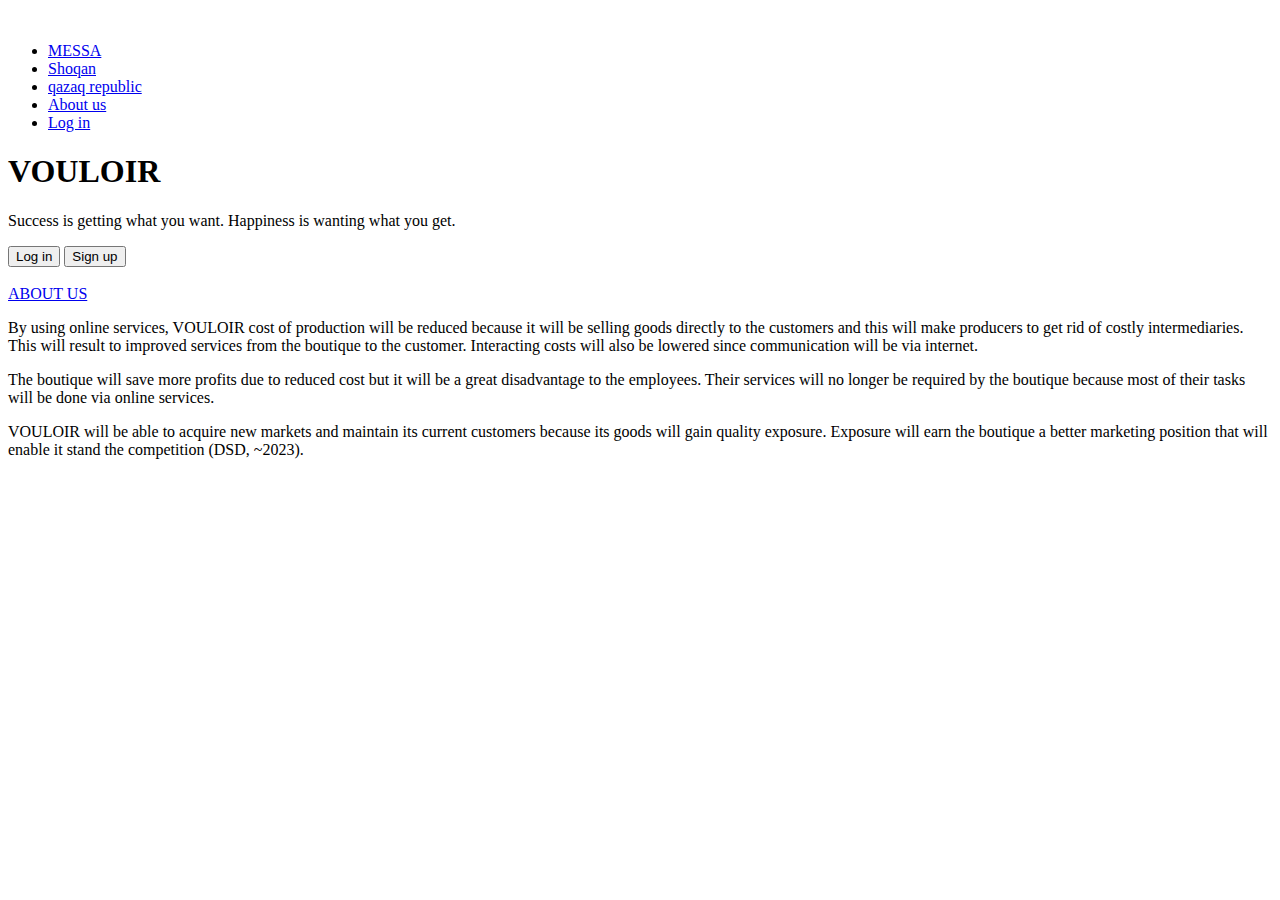
==== index.html @ 35f4ad2e "backend" ====
<!DOCTYPE html>
<html lang="en">
<head>
    <meta charset="UTF-8">
    <meta http-equiv="X-UA-Compatible" content="IE=edge">
    <meta name="viewport" content="width=device-width, initial-scale=1.0">
    <link rel="stylesheet" href="style.css">
    <link href="https://fonts.googleapis.com/css2?family=Montserrat:wght@500&display=swap" rel="stylesheet">
    <link rel="icon" href="C:\Users\asus\Documents\GitHub\FInal_Project\mainphotos\vouloir-logos_transparent.png">  
    <title>VOULOIR</title>
  
</head>
<body>
    <div class="banner">
        <div class="navbar">
            <img src="mainphotos\vouloir-logos_transparent.png" class="logo" alt="">
            <ul>
                <li><a href="messa.html">MESSA</a></li>
                <li><a href="shoqan.html">Shoqan</a></li>
                <li><a href="qr.html">qazaq republic</a></li>
                <li><a href="inup/index.php">About us</a></li>
                <li><a href="#">Log in</a></li>
            </ul>
        </div>

        <div class="content">
            <h1>VOULOIR</h1>
            <p>Success is getting what you want. Happiness is wanting what you get.</p>

            <div>
                <button type="button"><span></span>Log in</button>
                <button type="button"><span></span>Sign up</button>
            </div>
        </div>
        </div>
        <div class="ab">
            <img src="mainphotos\vouloir-logos.jpeg" alt="" class="imglogoabout">
            <div class="abpa">
            <a href="@" class="text2">ABOUT US</a>
            <p>By using online services, VOULOIR cost of production will be reduced because it will be selling goods directly to the customers and this will make producers to get rid of costly intermediaries. This will result to improved services from the boutique to the customer. Interacting costs will also be lowered since communication will be via internet.</p>
            <p>The boutique will save more profits due to reduced cost but it will be a great disadvantage to the employees. Their services will no longer be required by the boutique because most of their tasks will be done via online services.</p>
            <p>VOULOIR will be able to acquire new markets and maintain its current customers because its goods will gain quality exposure. Exposure will earn the boutique a better marketing position that will enable it stand the competition (DSD, ~2023).</p>
        </div></div>
    </div>
</body>
</html>
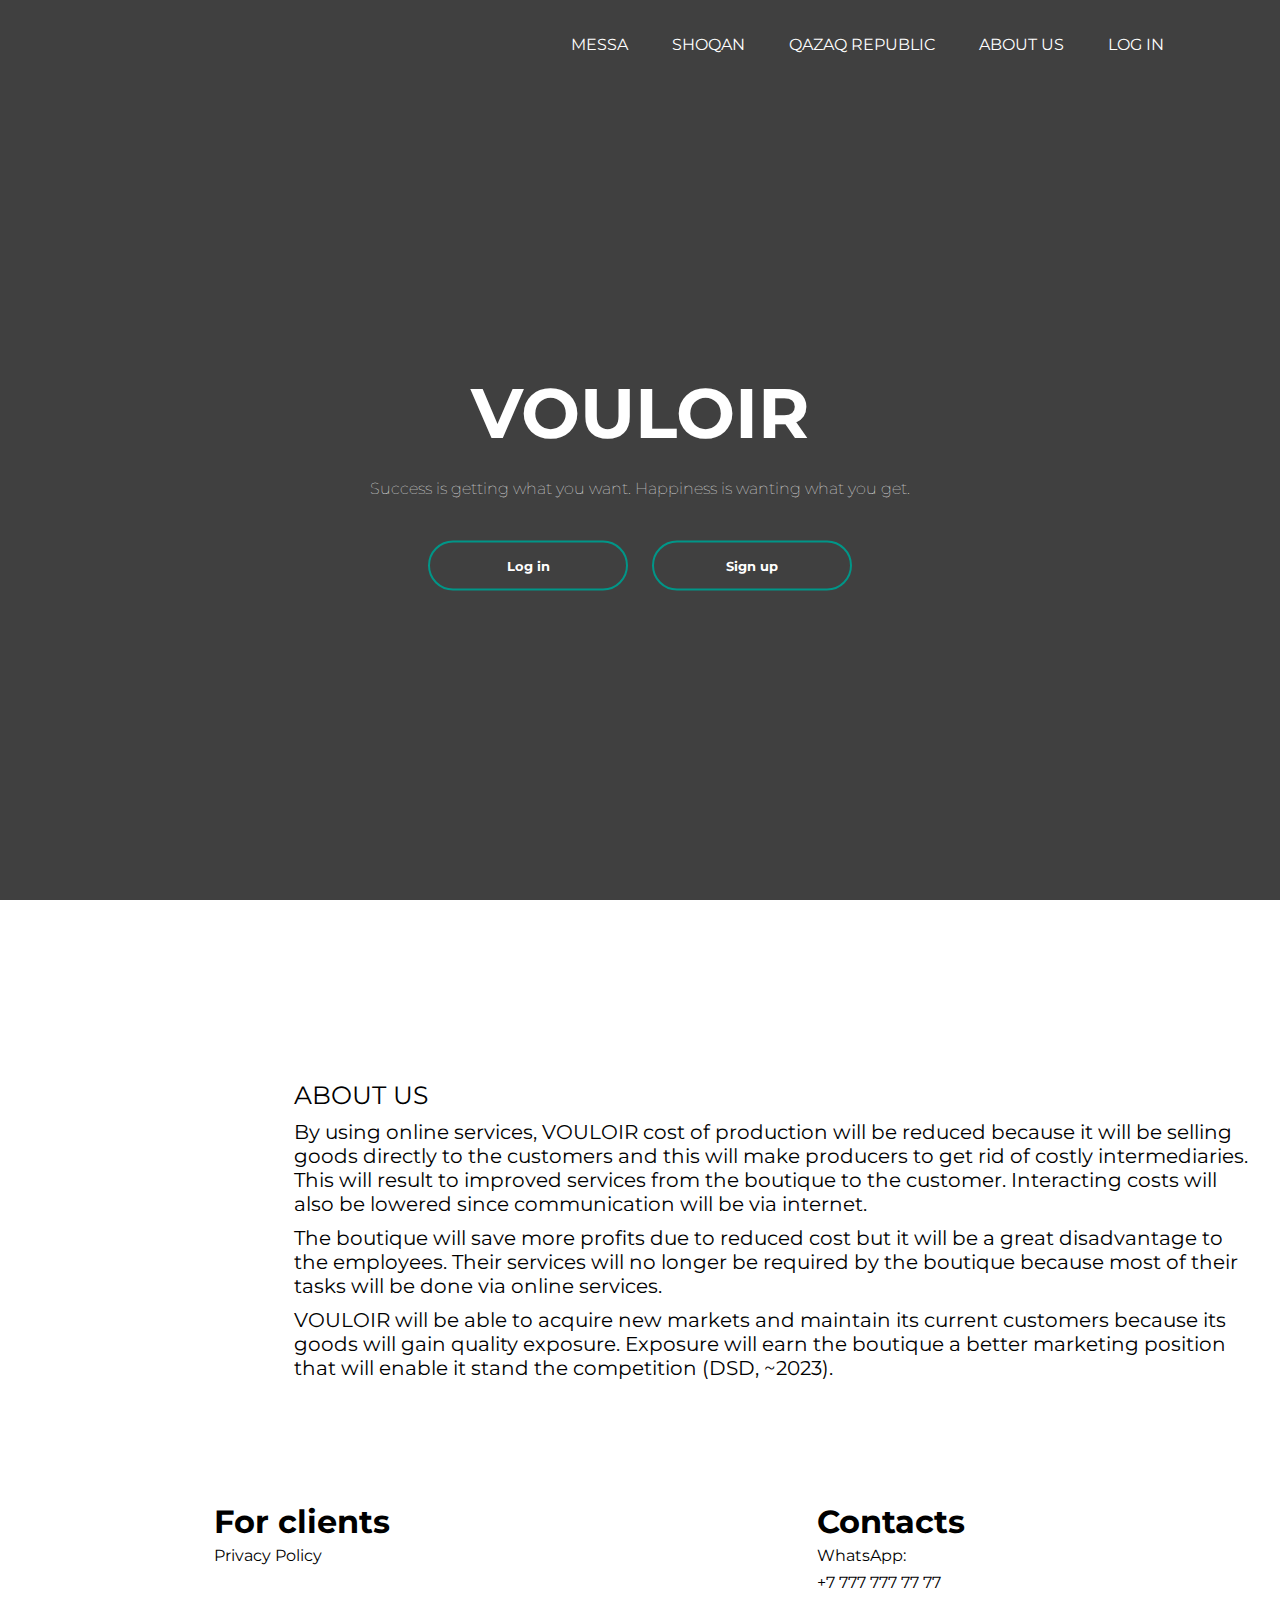
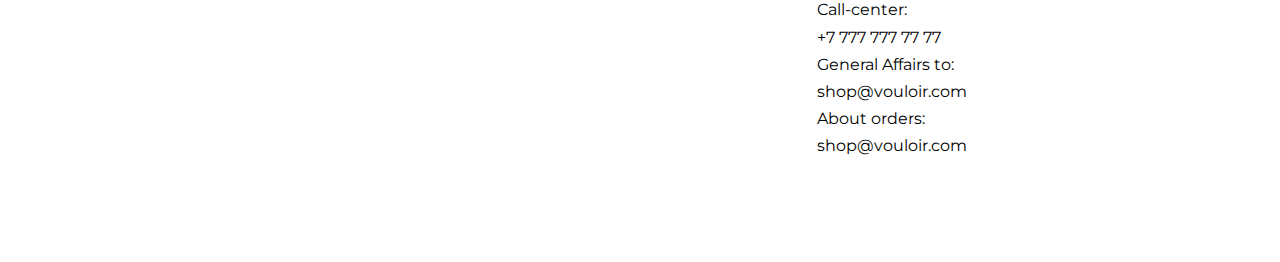
==== commit ee6ff025: "finished" ====
--- a/index.html
+++ b/index.html
@@ -16,10 +16,10 @@
             <img src="mainphotos\vouloir-logos_transparent.png" class="logo" alt="">
             <ul>
                 <li><a href="messa.html">MESSA</a></li>
-                <li><a href="shoqan.html">Shoqan</a></li>
+                <li><a href="shoqan.php">Shoqan</a></li>
                 <li><a href="qr.html">qazaq republic</a></li>
-                <li><a href="inup/index.php">About us</a></li>
-                <li><a href="#">Log in</a></li>
+                <li><a href="#aboutus">About us</a></li>
+                <li><a href="inup1/">Log in</a></li>
             </ul>
         </div>
 
@@ -28,19 +28,31 @@
             <p>Success is getting what you want. Happiness is wanting what you get.</p>
 
             <div>
-                <button type="button"><span></span>Log in</button>
-                <button type="button"><span></span>Sign up</button>
+                <a href="inup1/index.php"><button type="button" ><span></span>Log in</button></a>
+                <a href="inup1/signup.php"><button type="button"><span></span>Sign up</button></a>
             </div>
         </div>
         </div>
         <div class="ab">
             <img src="mainphotos\vouloir-logos.jpeg" alt="" class="imglogoabout">
-            <div class="abpa">
+            <div class="abpa" id="aboutus">
             <a href="@" class="text2">ABOUT US</a>
             <p>By using online services, VOULOIR cost of production will be reduced because it will be selling goods directly to the customers and this will make producers to get rid of costly intermediaries. This will result to improved services from the boutique to the customer. Interacting costs will also be lowered since communication will be via internet.</p>
             <p>The boutique will save more profits due to reduced cost but it will be a great disadvantage to the employees. Their services will no longer be required by the boutique because most of their tasks will be done via online services.</p>
             <p>VOULOIR will be able to acquire new markets and maintain its current customers because its goods will gain quality exposure. Exposure will earn the boutique a better marketing position that will enable it stand the competition (DSD, ~2023).</p>
         </div></div>
-    </div>
+        <div class="last_text">
+            <div class="col1">
+                <h1>For clients</h1>
+                <p href="https://www.crystal-rose.com/uploads/docs/cr_privacy_policy.pdf"> Privacy Policy</p>
+            </div>
+            <div class="col2">
+                <h1>Contacts</h1>
+                <p>WhatsApp: <br><a href="https://api.whatsapp.com/send?phone=+77000000000">+7 777 777 77 77</a> <br> Call-center: <br> <a href="">+7 777 777 77 77</a> 
+                   <br> General Affairs to: <br><a href="">shop@vouloir.com</a> <br>About orders: <br><a href="">shop@vouloir.com</a></p>
+            </div>
+            
+        </div>
+   
 </body>
 </html>--- a/style.css
+++ b/style.css
@@ -0,0 +1,163 @@
+* {
+    margin: 0;
+    padding: 0;
+    font-family:  'Montserrat', sans-serif;
+}
+
+.banner {
+    width: 100%;
+    height: 100vh;
+    background-image: 
+    linear-gradient(rgba(0,0,0,0.75), rgba(0,0,0,0.75)), 
+    url('https://png.pngtree.com/thumb_back/fh260/background/20210609/pngtree-3d-render-online-shopping-with-mobile-and-bag-image_727266.jpg');
+    background-size: cover;
+}
+
+.navbar {
+    width: 85%;
+    margin: auto;
+    padding: 35px 0;
+    display: flex;
+    align-items: center;
+    justify-content: space-between;
+}
+
+.logo {
+    width: 220px;
+    cursor: pointer;
+}
+
+.navbar ul li{
+    list-style: none;
+    display: inline-block;
+    margin: 0 20px;
+    position: relative;
+}
+
+.navbar ul li a {
+    text-decoration: none;
+    color: #fff;
+    text-transform: uppercase;
+}
+
+.navbar ul li::after {
+    content: '';
+    height: 3px;
+    width: 0;
+    background: #009688;
+    position: absolute;
+    left: 0;
+    bottom: -10px;
+    transition: 0.5s;
+}
+
+.navbar ul li:hover::after {
+    width: 100%;
+}
+
+.content {
+    width: 100%;
+    position: absolute;
+    top: 50%;
+    transform: translateY(-50%);
+    text-align: center;
+    color: #fff;
+}
+
+.content h1 {
+    font-size: 70px;
+    margin-top: 80px;
+}
+
+.content p {
+    margin: 20px auto;
+    font-weight: 100;
+    line-height: 25px;
+}
+
+button {
+    width: 200px;
+    padding: 15px 0;
+    text-align: center;
+    margin: 20px 10px;
+    border-radius: 25px;
+    font-weight: bold;
+    border: 2px solid #009688;
+    background: transparent;
+    color: #fff;
+    cursor: pointer;
+    position: relative;
+    overflow: hidden;
+}
+
+span {
+    background: #009688;
+    height: 100%;
+    width: -0;
+    border-radius: 25px;
+    position: absolute;
+    left: 0;
+    bottom: 0; 
+    z-index: -1;
+    transition: 0.5s;
+}
+
+button:hover span{
+    width: 100%;
+}
+
+button:hover {
+    border: none;
+}
+.ab{
+    display: flex;
+    justify-content: space-around;
+    
+}
+.imglogoabout{
+    width:45%;
+    margin: 50px 50px;
+}
+.abpa{
+    margin-top: 180px;
+}
+.ab p{
+    text-decoration: none;
+    font-size: 20px;
+    margin-top: 10px;
+    margin-left: 25px;
+    margin-right: 20px;
+}
+.ab .text2{
+    text-decoration: none;
+    font-size: 25px;
+    margin-top: 10px;
+    margin-left: 25px;
+    margin-right: 20px;
+    color: black;
+}
+.last_text {
+    margin-right: 100px;
+    margin-top: 120px;
+    margin-bottom: 100px;
+    display: flex;
+    justify-content: space-around;
+    font-family: "TTHoves",Arial,Helvetica,sans-serif;
+    line-height: 1.4;
+}
+
+.last_text a {
+    margin-top: 10px;
+    line-height: 2;
+    text-decoration: none;
+    color: black;
+
+}
+
+.col2 a {
+    text-decoration: none;
+    color: black;
+}
+.col2 a:hover {
+    color: gray;
+}